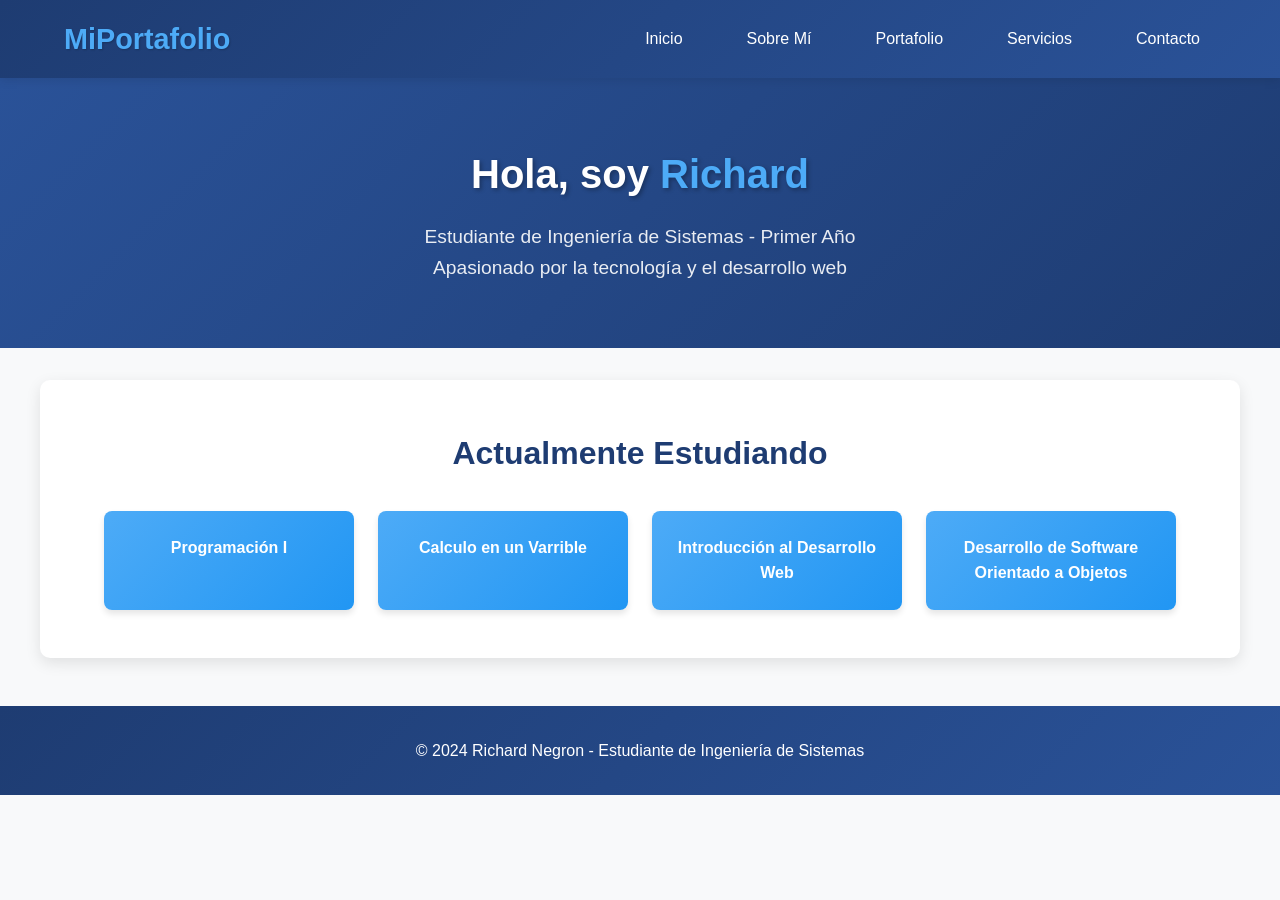
==== frontend/index.html @ de613121 "subir del proyecto" ====
<!DOCTYPE html>
<html lang="es">
<head>
    <meta charset="UTF-8">
    <meta name="viewport" content="width=device-width, initial-scale=1.0">
    <title>Mi Portafolio - Estudiante de Ingeniería de Sistemas</title>
    <link rel="stylesheet" href="style.css">
    <script src="logica.js"></script>
</head>
<body>
    <header>
        <nav>
            <div class="nav-brand">
                <h1>MiPortafolio</h1>
            </div>
            <ul class="nav-menu">
                <li><a href="index.html">Inicio</a></li>
                <li><a href="about.html">Sobre Mí</a></li>
                <li><a href="portfolio.html">Portafolio</a></li>
                <li><a href="services.html">Servicios</a></li>
                <li><a href="contact.html">Contacto</a></li>
            </ul>
        </nav>
    </header>

    <main>
        <section class="hero">
            <div class="hero-content">
                <h2>Hola, soy <span class="highlight">Richard</span></h2>
                <p>Estudiante de Ingeniería de Sistemas - Primer Año</p>
                <p>Apasionado por la tecnología y el desarrollo web</p>
            </div>
        </section>

        <section class="studying">
            <h2>Actualmente Estudiando</h2>
            <div class="subjects">
                <div class="subject">Programación I</div>
                <div class="subject">Calculo en un Varrible</div>
                <div class="subject">Introducción al Desarrollo Web</div>
                <div class="subject">Desarrollo de Software Orientado a Objetos</div>
            </div>
        </section>
    </main>

    <footer class="piePag">
        <p>&copy; 2024 Richard Negron - Estudiante de Ingeniería de Sistemas</p>
    </footer>
</body>
</html>
---- frontend/style.css ----
/* ===== ESTILOS GENERALES ===== */
* {
    margin: 0;
    padding: 0;
    box-sizing: border-box;
}

body {
    font-family: 'Segoe UI', Tahoma, Geneva, Verdana, sans-serif;
    line-height: 1.6;
    color: #333;
    background-color: #f8f9fa;
}

/* ===== NAVEGACIÓN ===== */
nav {
    display: flex;
    justify-content: space-between;
    align-items: center;
    padding: 1rem 5%;
    background: linear-gradient(135deg, #1e3c72 0%, #2a5298 100%);
    color: white;
    position: sticky;
    top: 0;
    z-index: 1000;
    box-shadow: 0 2px 10px rgba(0, 0, 0, 0.1);
}

.nav-brand h1 {
    font-size: 1.8rem;
    color: #4dabf7;
    text-shadow: 1px 1px 2px rgba(0, 0, 0, 0.2);
}

.nav-menu {
    display: flex;
    list-style: none;
}

.nav-menu li {
    margin-left: 2rem;
}

.nav-menu a {
    color: white;
    text-decoration: none;
    font-weight: 500;
    transition: all 0.3s ease;
    padding: 0.5rem 1rem;
    border-radius: 4px;
    position: relative;
}

.nav-menu a:hover {
    color: #4dabf7;
    background-color: rgba(255, 255, 255, 0.1);
    transform: translateY(-2px);
}

.nav-menu a.active {
    color: #4dabf7;
    background-color: rgba(255, 255, 255, 0.15);
    box-shadow: 0 2px 5px rgba(0, 0, 0, 0.2);
}

.nav-menu a::after {
    content: '';
    position: absolute;
    bottom: -5px;
    left: 50%;
    width: 0;
    height: 2px;
    background: #4dabf7;
    transition: all 0.3s ease;
    transform: translateX(-50%);
}

.nav-menu a:hover::after,
.nav-menu a.active::after {
    width: 80%;
}

/* ===== HERO SECTIONS ===== */
.hero, .about-hero, .contact-hero {
    padding: 4rem 5%;
    text-align: center;
    background: linear-gradient(135deg, #2a5298 0%, #1e3c72 100%);
    color: white;
    margin-bottom: 2rem;
}

.hero h2, .about-hero h1, .contact-hero h1 {
    font-size: 2.5rem;
    margin-bottom: 1rem;
    text-shadow: 2px 2px 4px rgba(0, 0, 0, 0.3);
}

.highlight {
    color: #4dabf7;
    font-weight: bold;
}

.hero p, .about-hero p, .contact-hero p {
    font-size: 1.2rem;
    opacity: 0.9;
    max-width: 600px;
    margin: 0 auto;
}

/* ===== SECCIÓN ESTUDIANDO ===== */
.studying {
    padding: 3rem 5%;
    text-align: center;
    background-color: white;
    margin: 2rem auto;
    border-radius: 10px;
    box-shadow: 0 5px 15px rgba(0, 0, 0, 0.1);
    max-width: 1200px;
}

.studying h2 {
    color: #1e3c72;
    margin-bottom: 2rem;
    font-size: 2rem;
}

.subjects {
    display: grid;
    grid-template-columns: repeat(auto-fit, minmax(250px, 1fr));
    gap: 1.5rem;
    margin-top: 1rem;
}

.subject {
    background: linear-gradient(135deg, #4dabf7 0%, #2196f3 100%);
    color: white;
    padding: 1.5rem;
    border-radius: 8px;
    font-weight: 600;
    transition: all 0.3s ease;
    cursor: pointer;
    box-shadow: 0 4px 6px rgba(0, 0, 0, 0.1);
}

.subject:hover {
    transform: translateY(-5px);
    box-shadow: 0 6px 12px rgba(0, 0, 0, 0.15);
    background: linear-gradient(135deg, #2196f3 0%, #1976d2 100%);
}

/* ===== SOBRE MÍ ===== */
.about-content {
    padding: 3rem 5%;
    max-width: 1200px;
    margin: 0 auto;
}

.about-info {
    display: grid;
    grid-template-columns: repeat(auto-fit, minmax(300px, 1fr));
    gap: 2rem;
    margin-bottom: 3rem;
}

.info-card {
    background: white;
    padding: 2rem;
    border-radius: 10px;
    box-shadow: 0 5px 15px rgba(0, 0, 0, 0.1);
    transition: transform 0.3s ease;
}

.info-card:hover {
    transform: translateY(-5px);
}

.info-card h3 {
    color: #1e3c72;
    margin-bottom: 1rem;
    font-size: 1.5rem;
}

.info-card ul {
    list-style-position: inside;
    padding-left: 1rem;
}

.info-card li {
    margin-bottom: 0.5rem;
    padding: 0.3rem 0;
    border-bottom: 1px solid #eee;
}

.skills-section {
    background: white;
    padding: 2rem;
    border-radius: 10px;
    box-shadow: 0 5px 15px rgba(0, 0, 0, 0.1);
}

.skills-section h3 {
    color: #1e3c72;
    margin-bottom: 2rem;
    text-align: center;
    font-size: 1.8rem;
}

.skills-grid {
    display: grid;
    grid-template-columns: repeat(auto-fit, minmax(200px, 1fr));
    gap: 1.5rem;
}

.skill-item {
    text-align: center;
    padding: 1.5rem;
    background: #f8f9fa;
    border-radius: 8px;
    transition: all 0.3s ease;
    border: 2px solid transparent;
}

.skill-item:hover {
    background: white;
    border-color: #4dabf7;
    transform: translateY(-3px);
    box-shadow: 0 4px 8px rgba(77, 171, 247, 0.2);
}

.skill-item h4 {
    color: #1e3c72;
    margin-bottom: 0.5rem;
}

/* ===== FORMULARIO DE CONTACTO ===== */
.contact-content {
    display: grid;
    grid-template-columns: repeat(auto-fit, minmax(300px, 1fr));
    gap: 3rem;
    padding: 3rem 5%;
    max-width: 1200px;
    margin: 0 auto;
}

.contact-form-container {
    background: white;
    padding: 2rem;
    border-radius: 10px;
    box-shadow: 0 5px 15px rgba(0, 0, 0, 0.1);
}

.contact-form-container h2 {
    color: #1e3c72;
    margin-bottom: 1.5rem;
    text-align: center;
}

.form-group {
    margin-bottom: 1.5rem;
}

.form-group label {
    display: block;
    margin-bottom: 0.5rem;
    color: #333;
    font-weight: 600;
}

.form-group input,
.form-group textarea {
    width: 100%;
    padding: 0.8rem;
    border: 2px solid #ddd;
    border-radius: 5px;
    font-size: 1rem;
    transition: border-color 0.3s ease;
}

.form-group input:focus,
.form-group textarea:focus {
    outline: none;
    border-color: #4dabf7;
    box-shadow: 0 0 0 3px rgba(77, 171, 247, 0.1);
}

.form-group textarea {
    resize: vertical;
    min-height: 120px;
}

.submit-btn {
    width: 100%;
    padding: 1rem;
    background: linear-gradient(135deg, #4dabf7 0%, #2196f3 100%);
    color: white;
    border: none;
    border-radius: 5px;
    font-size: 1.1rem;
    font-weight: 600;
    cursor: pointer;
    transition: all 0.3s ease;
    margin-top: 1rem;
}

.submit-btn:hover {
    background: linear-gradient(135deg, #2196f3 0%, #1976d2 100%);
    transform: translateY(-2px);
    box-shadow: 0 4px 8px rgba(33, 150, 243, 0.3);
}

/* ===== INFORMACIÓN DE CONTACTO ===== */
.contact-info {
    background: white;
    padding: 2rem;
    border-radius: 10px;
    box-shadow: 0 5px 15px rgba(0, 0, 0, 0.1);
}

.contact-info h2 {
    color: #1e3c72;
    margin-bottom: 1.5rem;
    text-align: center;
}

.contact-item {
    margin-bottom: 1.5rem;
    padding-bottom: 1.5rem;
    border-bottom: 1px solid #eee;
}

.contact-item:last-child {
    border-bottom: none;
    margin-bottom: 0;
    padding-bottom: 0;
}

.contact-item h3 {
    color: #333;
    margin-bottom: 0.5rem;
    font-size: 1.1rem;
}

.contact-item p {
    color: #666;
    line-height: 1.5;
}

/* ===== PÁGINA ADMIN (PROTEGIDA) ===== */
.admin-container {
    max-width: 600px;
    margin: 3rem auto;
    padding: 2rem;
}

.login-section {
    background: white;
    padding: 3rem;
    border-radius: 10px;
    box-shadow: 0 5px 15px rgba(0, 0, 0, 0.1);
    text-align: center;
}

.login-section h2 {
    color: #1e3c72;
    margin-bottom: 1rem;
}

.login-section p {
    color: #666;
    margin-bottom: 2rem;
}

.login-section input[type="password"] {
    width: 100%;
    padding: 1rem;
    border: 2px solid #ddd;
    border-radius: 5px;
    font-size: 1rem;
    margin-bottom: 1.5rem;
}

.btn-login {
    width: 100%;
    padding: 1rem;
    background: linear-gradient(135deg, #4dabf7 0%, #2196f3 100%);
    color: white;
    border: none;
    border-radius: 5px;
    font-size: 1.1rem;
    font-weight: 600;
    cursor: pointer;
    transition: all 0.3s ease;
}

.btn-login:hover {
    background: linear-gradient(135deg, #2196f3 0%, #1976d2 100%);
    transform: translateY(-2px);
    box-shadow: 0 4px 8px rgba(33, 150, 243, 0.3);
}

.error-message {
    color: #e74c3c;
    margin-top: 1rem;
    font-size: 0.9rem;
    display: none;
}

.messages-section {
    background: white;
    padding: 2rem;
    border-radius: 10px;
    box-shadow: 0 5px 15px rgba(0, 0, 0, 0.1);
}

.message-item {
    background: #f8f9fa;
    padding: 1.5rem;
    margin-bottom: 1rem;
    border-radius: 8px;
    border-left: 4px solid #4dabf7;
}

.message-header {
    display: flex;
    justify-content: space-between;
    margin-bottom: 0.5rem;
}

.message-name {
    font-weight: bold;
    color: #1e3c72;
}

.message-date {
    color: #666;
    font-size: 0.9rem;
}

.message-email {
    color: #666;
    font-size: 0.9rem;
    margin: 0.3rem 0;
}

.message-content {
    margin-top: 1rem;
    padding-top: 1rem;
    border-top: 1px solid #eee;
}

/* ===== PÁGINAS ADICIONALES ===== */
.portfolio-content, .services-content {
    padding: 3rem 5%;
    max-width: 1200px;
    margin: 0 auto;
}

.project-grid, .services-grid {
    display: grid;
    grid-template-columns: repeat(auto-fit, minmax(300px, 1fr));
    gap: 2rem;
    margin-top: 2rem;
}

.project-card, .service-card {
    background: white;
    padding: 2rem;
    border-radius: 10px;
    box-shadow: 0 5px 15px rgba(0, 0, 0, 0.1);
    transition: all 0.3s ease;
}

.project-card:hover, .service-card:hover {
    transform: translateY(-5px);
    box-shadow: 0 8px 20px rgba(0, 0, 0, 0.15);
}

.project-card h3, .service-card h3 {
    color: #1e3c72;
    margin-bottom: 1rem;
}

.project-links, .service-features {
    margin-top: 1rem;
}

.project-link, .service-feature {
    display: inline-block;
    padding: 0.5rem 1rem;
    background: #4dabf7;
    color: white;
    text-decoration: none;
    border-radius: 5px;
    margin-right: 0.5rem;
    margin-top: 0.5rem;
    font-size: 0.9rem;
}

.project-link:hover {
    background: #2196f3;
}

/* ===== FOOTER ===== */
.piePag {
    text-align: center;
    padding: 2rem;
    background: linear-gradient(135deg, #1e3c72 0%, #2a5298 100%);
    color: white;
    margin-top: 3rem;
}

/* ===== RESPONSIVE DESIGN ===== */
@media (max-width: 768px) {
    nav {
        flex-direction: column;
        padding: 1rem;
    }
    
    .nav-menu {
        margin-top: 1rem;
        flex-direction: column;
        width: 100%;
        text-align: center;
    }
    
    .nav-menu li {
        margin: 0.5rem 0;
    }
    
    .hero, .about-hero, .contact-hero {
        padding: 3rem 1rem;
    }
    
    .hero h2, .about-hero h1, .contact-hero h1 {
        font-size: 2rem;
    }
    
    .contact-content, .about-info {
        grid-template-columns: 1fr;
        padding: 1rem;
    }
    
    .subjects {
        grid-template-columns: 1fr;
    }
}
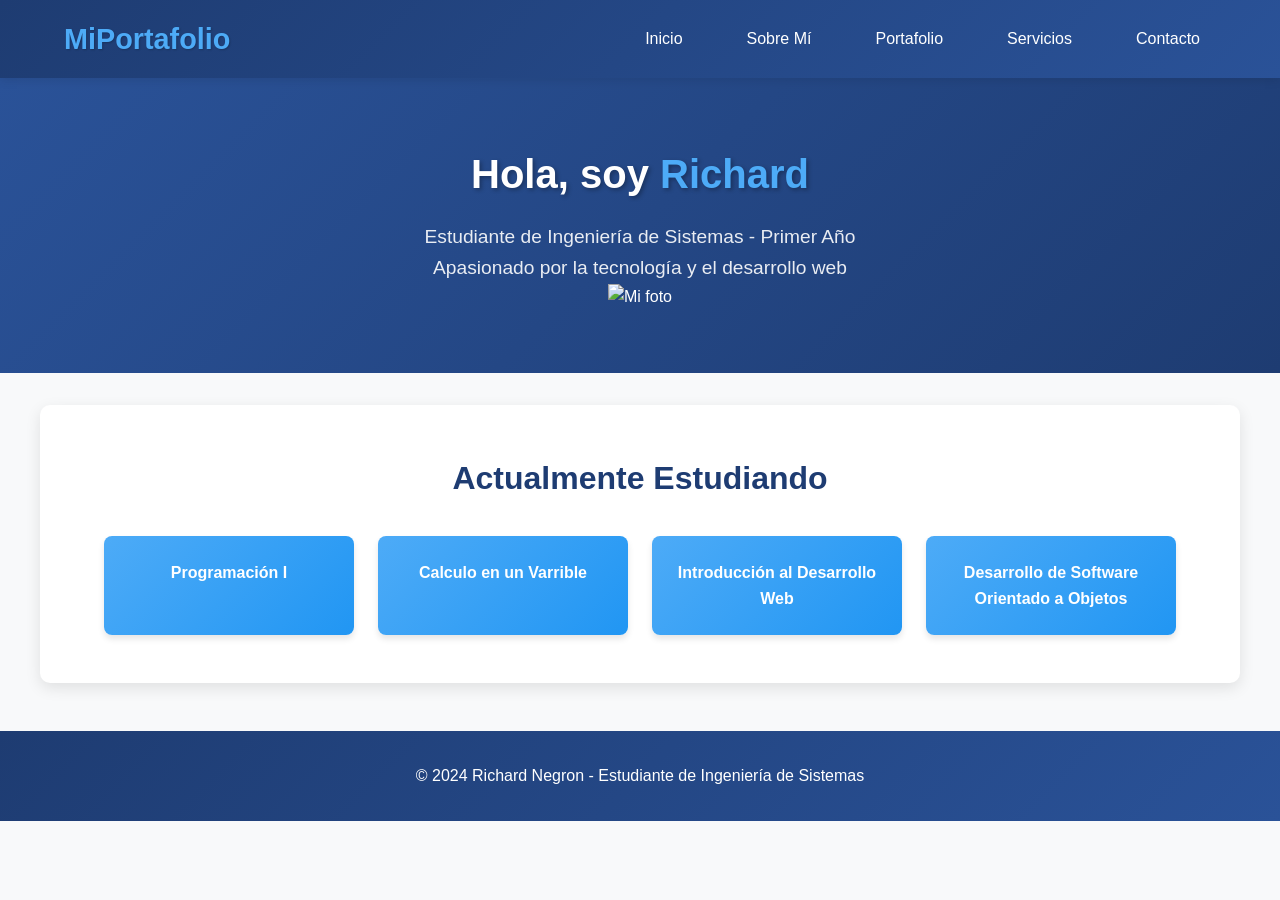
==== commit cada3b24: "modificacionde contenido e imagen" ====
--- a/frontend/index.html
+++ b/frontend/index.html
@@ -30,6 +30,9 @@
                 <p>Estudiante de Ingeniería de Sistemas - Primer Año</p>
                 <p>Apasionado por la tecnología y el desarrollo web</p>
             </div>
+            <div>
+                <img src="imagenes/fotoFormal2.jpg" alt="Mi foto" height="300px" width="300px">
+            </div>
         </section>
 
         <section class="studying">
--- a/frontend/style.css
+++ b/frontend/style.css
@@ -543,4 +543,322 @@
     .subjects {
         grid-template-columns: 1fr;
     }
+    /* ===== ADMIN STYLES ===== */
+
+.admin-container {
+    min-height: 100vh;
+    padding: 20px;
+    background: #f5f7fa;
+    display: flex;
+    justify-content: center;
+    align-items: center;
+}
+
+/* Login Section */
+.login-section {
+    width: 100%;
+    max-width: 400px;
+}
+
+.login-box {
+    background: white;
+    padding: 40px 30px;
+    border-radius: 10px;
+    box-shadow: 0 5px 20px rgba(0, 0, 0, 0.1);
+    text-align: center;
+}
+
+.login-box h2 {
+    color: #2c3e50;
+    margin-bottom: 10px;
+    font-size: 24px;
+}
+
+.login-box > p {
+    color: #7f8c8d;
+    margin-bottom: 30px;
+}
+
+.input-group {
+    margin-bottom: 20px;
+    text-align: left;
+}
+
+.input-group label {
+    display: block;
+    margin-bottom: 8px;
+    color: #2c3e50;
+    font-weight: 600;
+}
+
+.input-group input {
+    width: 100%;
+    padding: 12px 15px;
+    border: 2px solid #ddd;
+    border-radius: 6px;
+    font-size: 16px;
+    transition: border-color 0.3s;
+}
+
+.input-group input:focus {
+    outline: none;
+    border-color: #3498db;
+}
+
+.btn-login {
+    width: 100%;
+    padding: 14px;
+    background: #3498db;
+    color: white;
+    border: none;
+    border-radius: 6px;
+    font-size: 16px;
+    font-weight: 600;
+    cursor: pointer;
+    transition: background 0.3s;
+    margin-top: 10px;
+}
+
+.btn-login:hover {
+    background: #2980b9;
+}
+
+.login-hint {
+    margin-top: 20px;
+    padding: 15px;
+    background: #f8f9fa;
+    border-radius: 6px;
+    border-left: 4px solid #3498db;
+}
+
+.login-hint p {
+    margin: 5px 0;
+    color: #555;
+    font-size: 14px;
+}
+
+.login-hint code {
+    background: #e8f4fc;
+    padding: 2px 6px;
+    border-radius: 4px;
+    font-family: monospace;
+    color: #2c3e50;
+}
+
+/* Messages Section */
+.messages-section {
+    background: white;
+    padding: 30px;
+    border-radius: 10px;
+    box-shadow: 0 5px 20px rgba(0, 0, 0, 0.1);
+    width: 100%;
+    max-width: 800px;
+}
+
+.messages-section.hidden {
+    display: none;
+}
+
+.messages-header {
+    display: flex;
+    justify-content: space-between;
+    align-items: center;
+    margin-bottom: 25px;
+    padding-bottom: 15px;
+    border-bottom: 2px solid #eee;
+}
+
+.messages-header h2 {
+    color: #2c3e50;
+    margin: 0;
+}
+
+.header-buttons {
+    display: flex;
+    gap: 10px;
+}
+
+.btn-refresh, .btn-logout {
+    padding: 10px 20px;
+    border: none;
+    border-radius: 6px;
+    font-weight: 600;
+    cursor: pointer;
+    transition: all 0.3s;
+    font-size: 14px;
+}
+
+.btn-refresh {
+    background: #2ecc71;
+    color: white;
+}
+
+.btn-refresh:hover {
+    background: #27ae60;
+}
+
+.btn-logout {
+    background: #e74c3c;
+    color: white;
+}
+
+.btn-logout:hover {
+    background: #c0392b;
+}
+
+.messages-info {
+    background: #f8f9fa;
+    padding: 15px;
+    border-radius: 6px;
+    margin-bottom: 20px;
+}
+
+.messages-info p {
+    margin: 5px 0;
+    color: #555;
+}
+
+#messageCount {
+    color: #2c3e50;
+    font-size: 18px;
+}
+
+/* Messages List */
+.messages-list {
+    max-height: 500px;
+    overflow-y: auto;
+    padding-right: 10px;
+}
+
+.message-item {
+    background: #f8f9fa;
+    padding: 20px;
+    margin-bottom: 15px;
+    border-radius: 8px;
+    border-left: 4px solid #3498db;
+}
+
+.message-header {
+    display: flex;
+    justify-content: space-between;
+    align-items: center;
+    margin-bottom: 10px;
+    padding-bottom: 10px;
+    border-bottom: 1px solid #ddd;
+}
+
+.message-name {
+    font-weight: bold;
+    color: #2c3e50;
+}
+
+.message-date {
+    color: #7f8c8d;
+    font-size: 14px;
+}
+
+.message-email {
+    color: #3498db;
+    margin: 5px 0;
+    font-size: 15px;
+}
+
+.message-subject {
+    color: #2c3e50;
+    font-weight: 600;
+    margin: 10px 0 5px 0;
+    padding: 5px 10px;
+    background: #e8f4fc;
+    border-radius: 4px;
+    display: inline-block;
+}
+
+.message-content {
+    color: #555;
+    line-height: 1.5;
+    margin-top: 10px;
+    padding: 15px;
+    background: white;
+    border-radius: 6px;
+    border: 1px solid #ddd;
+}
+
+.loading, .no-messages {
+    text-align: center;
+    padding: 40px;
+    color: #7f8c8d;
+}
+
+/* Admin Info */
+.admin-info {
+    margin-top: 30px;
+    padding-top: 20px;
+    border-top: 2px solid #eee;
+}
+
+.admin-info ul {
+    list-style: none;
+    padding: 0;
+    margin: 10px 0 0 0;
+}
+
+.admin-info li {
+    padding: 5px 0;
+    color: #555;
+    display: flex;
+    align-items: center;
+}
+
+.admin-info li:before {
+    content: "✓";
+    color: #2ecc71;
+    font-weight: bold;
+    margin-right: 10px;
+}
+
+/* Error Message */
+.error-message {
+    color: #e74c3c;
+    margin-top: 10px;
+    font-size: 14px;
+    min-height: 20px;
+}
+
+/* Scrollbar */
+.messages-list::-webkit-scrollbar {
+    width: 6px;
+}
+
+.messages-list::-webkit-scrollbar-track {
+    background: #f1f1f1;
+    border-radius: 3px;
+}
+
+.messages-list::-webkit-scrollbar-thumb {
+    background: #3498db;
+    border-radius: 3px;
+}
+
+/* Responsive */
+@media (max-width: 768px) {
+    .admin-container {
+        padding: 10px;
+    }
+    
+    .login-box,
+    .messages-section {
+        padding: 20px;
+    }
+    
+    .messages-header {
+        flex-direction: column;
+        gap: 15px;
+        text-align: center;
+    }
+    
+    .header-buttons {
+        width: 100%;
+        justify-content: center;
+    }
+}
 }
